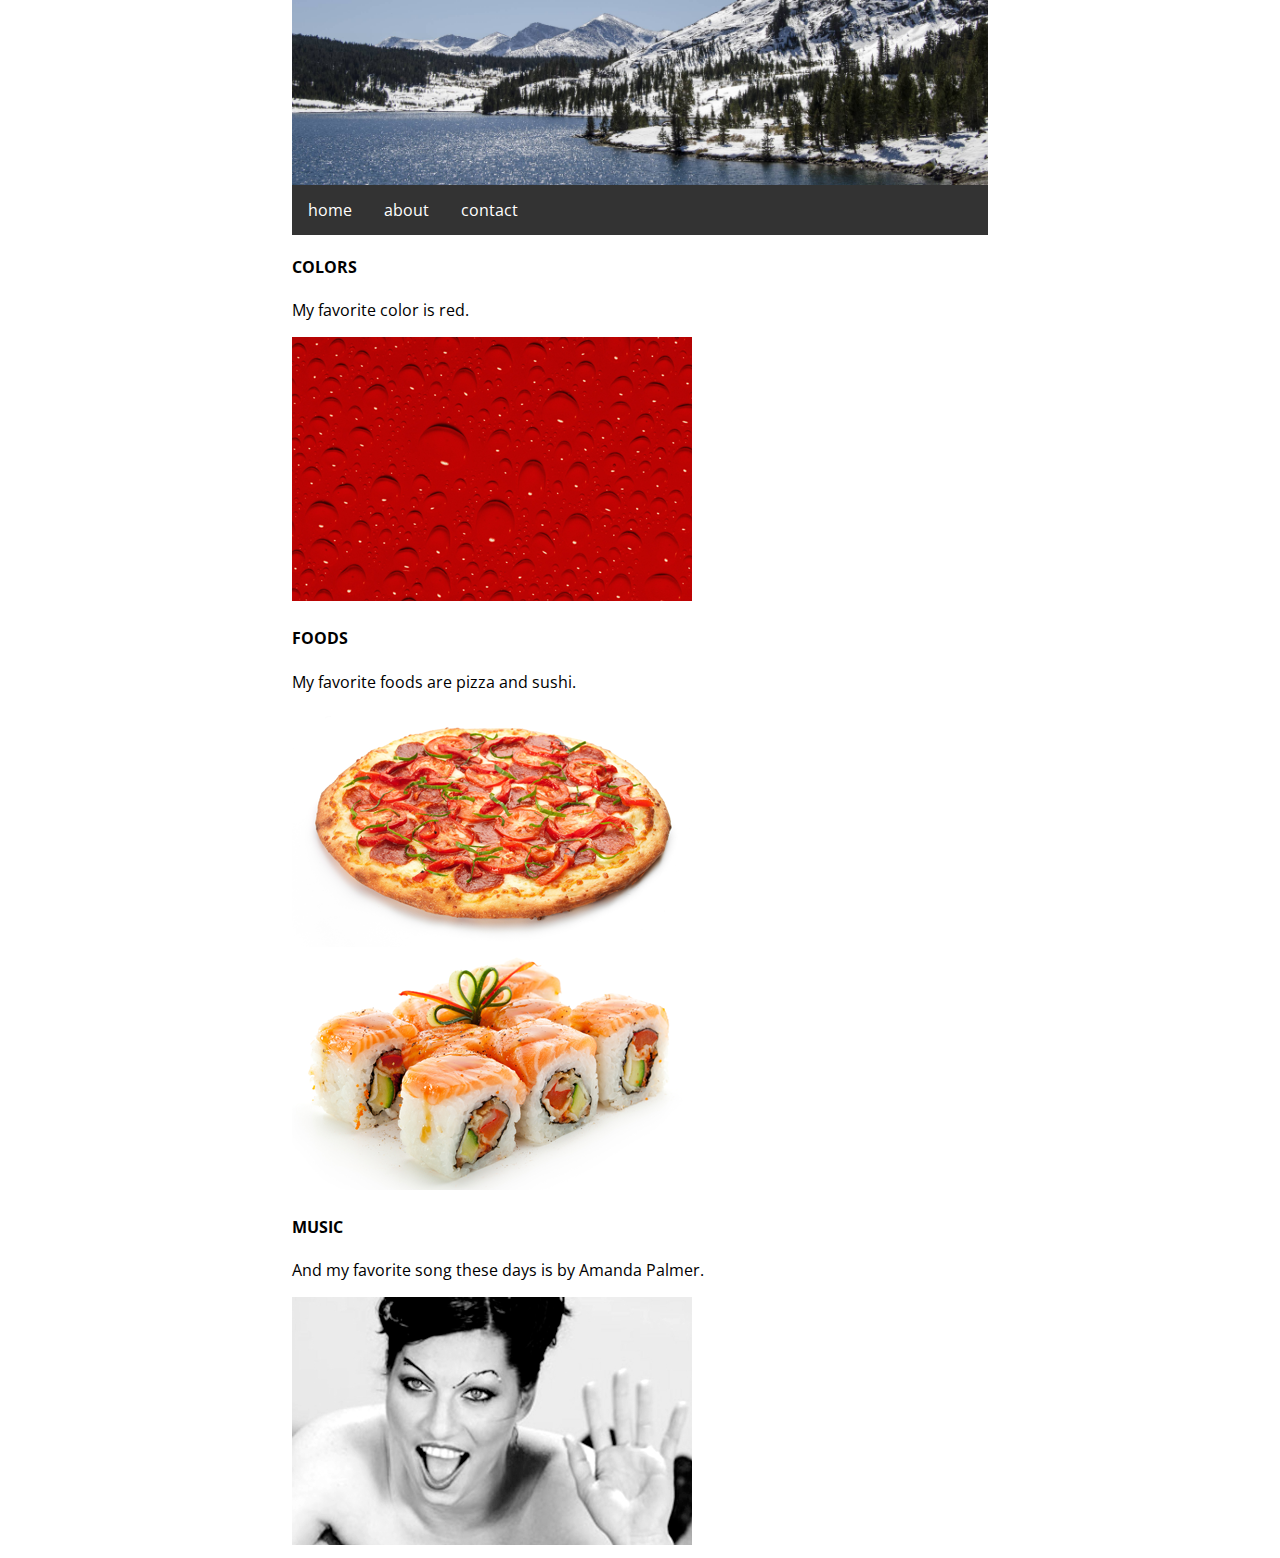
==== index.html @ c9db289c "added index and other html files" ====
<!doctype html>
<html>
<head>
<meta charset="UTF-8">
<title>welcome</title>
<link rel="stylesheet" type="text/css" href="mystyle.css">
</head>

<body>
	<div class="container">
	<img src="images/tioga_lake.jpg" class="banner">
	<ul>
		<li><a href="index.html">home</a></li>
		<li><a href="about.html">about</a></li>
		<li><a href="contact.html">contact</a></li>
		
	</ul>
		<h4>COLORS</h4>
			<p>My favorite color is red.</p>
			<a href="https://en.wikipedia.org/wiki/Red"><img src="images/red.png"></a>

			<h4>FOODS</h4>

			<p>My favorite foods are pizza and sushi.</p>
			<img src="images/pizza.png">
			<img src="images/sushi.png">

			<h4>MUSIC</h4>

			<p>And my favorite song these days is by Amanda Palmer.</p>
			<img src="images/amanda_palmer.png">
	</div>
</body>
</html>
---- mystyle.css ----
@charset "UTF-8";
/* CSS Document */
@import url('https://fonts.googleapis.com/css?family=Open+Sans');

body{
	
	font-family: 'Open Sans', sans-serif;
	margin-top: 0;

}

ul {
    list-style-type: none;
    margin: 0;
    padding: 0;
    overflow: hidden;
    background-color: #333;
}

li {
    float: left;

}

li a {
    display: block;
    color: white;
    text-align: center;
    padding: 14px 16px;
    text-decoration: none;

}

/* Change the link color to #111 (black) on hover */
li a:hover {
    background-color: #111;
}

.container{
	width: 55%;
	margin:0 auto;
	
}

.banner{
	width:100%;
	margin-bottom:-5px;
}
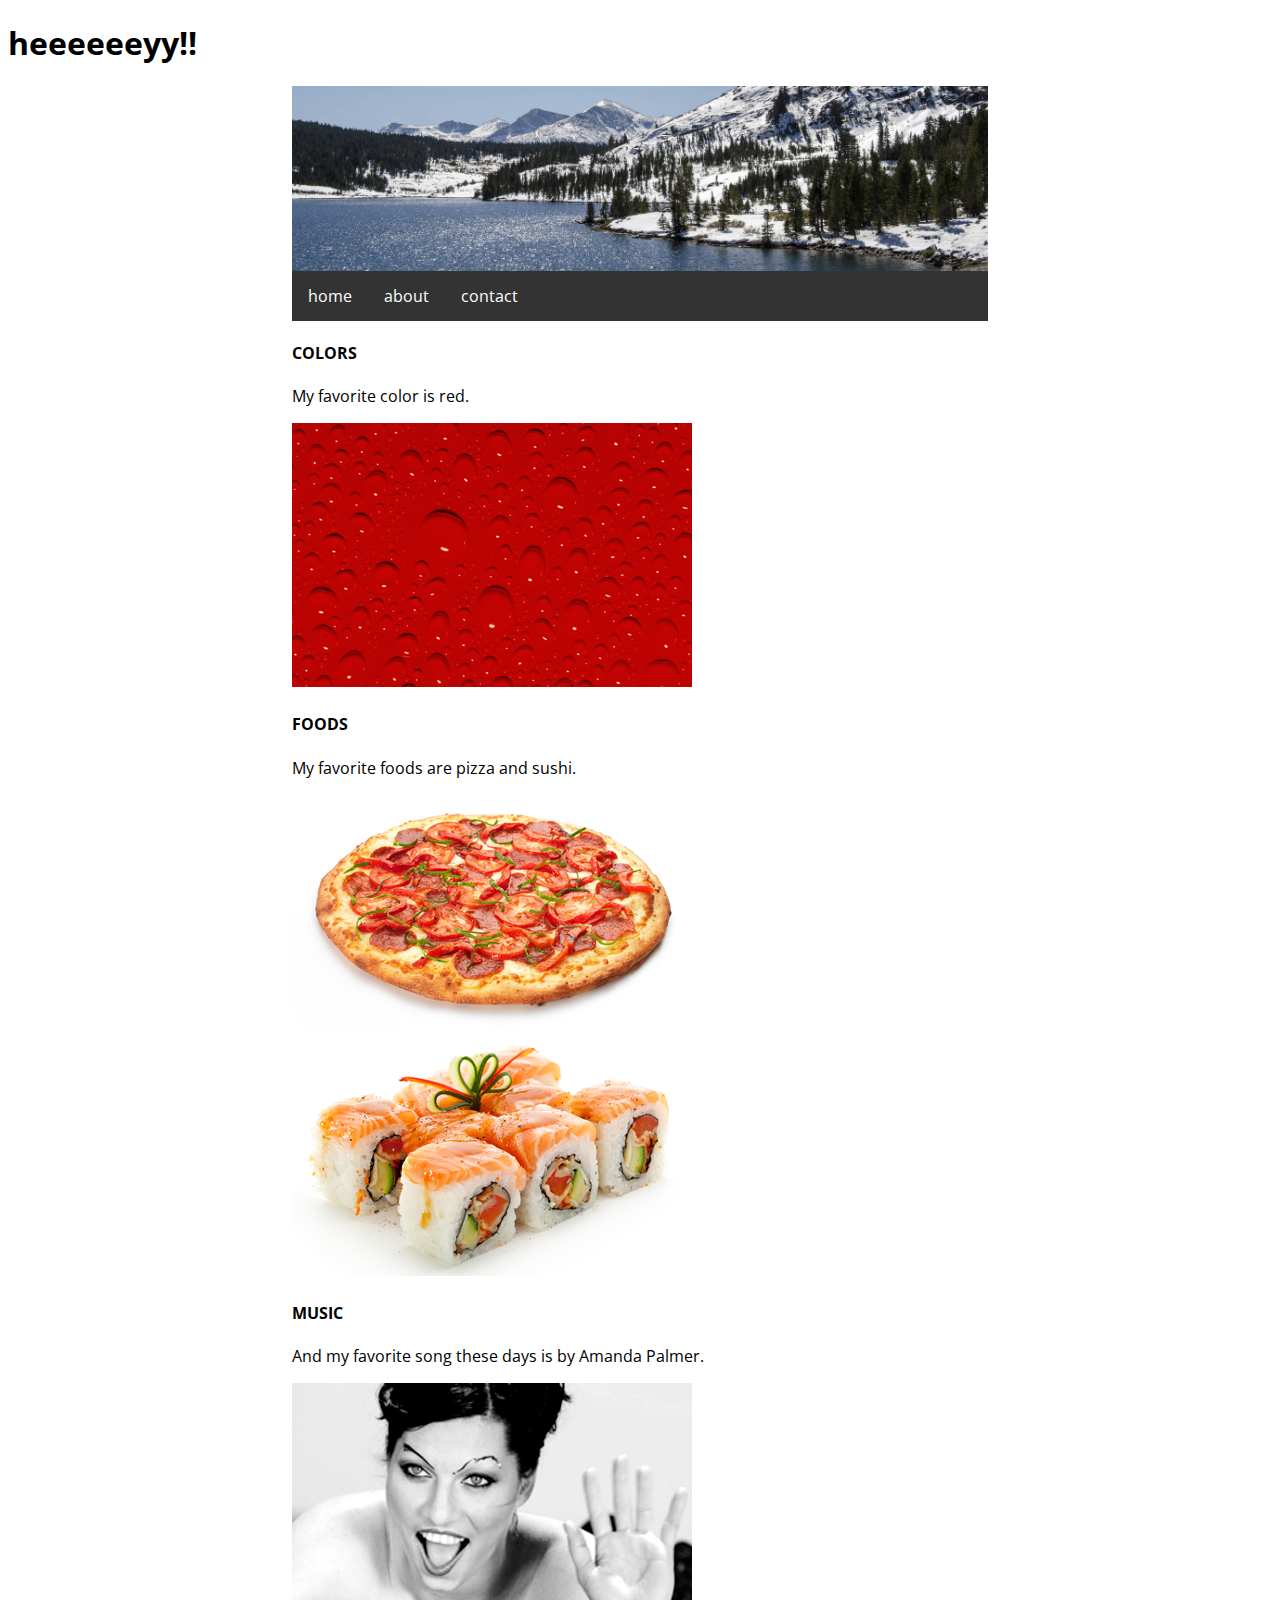
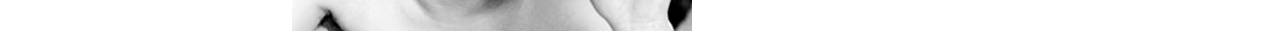
==== commit 24023278: "Update index.html" ====
--- a/index.html
+++ b/index.html
@@ -7,6 +7,8 @@
 </head>
 
 <body>
+
+	<h1>heeeeeeyy!!</h1>
 	<div class="container">
 	<img src="images/tioga_lake.jpg" class="banner">
 	<ul>
